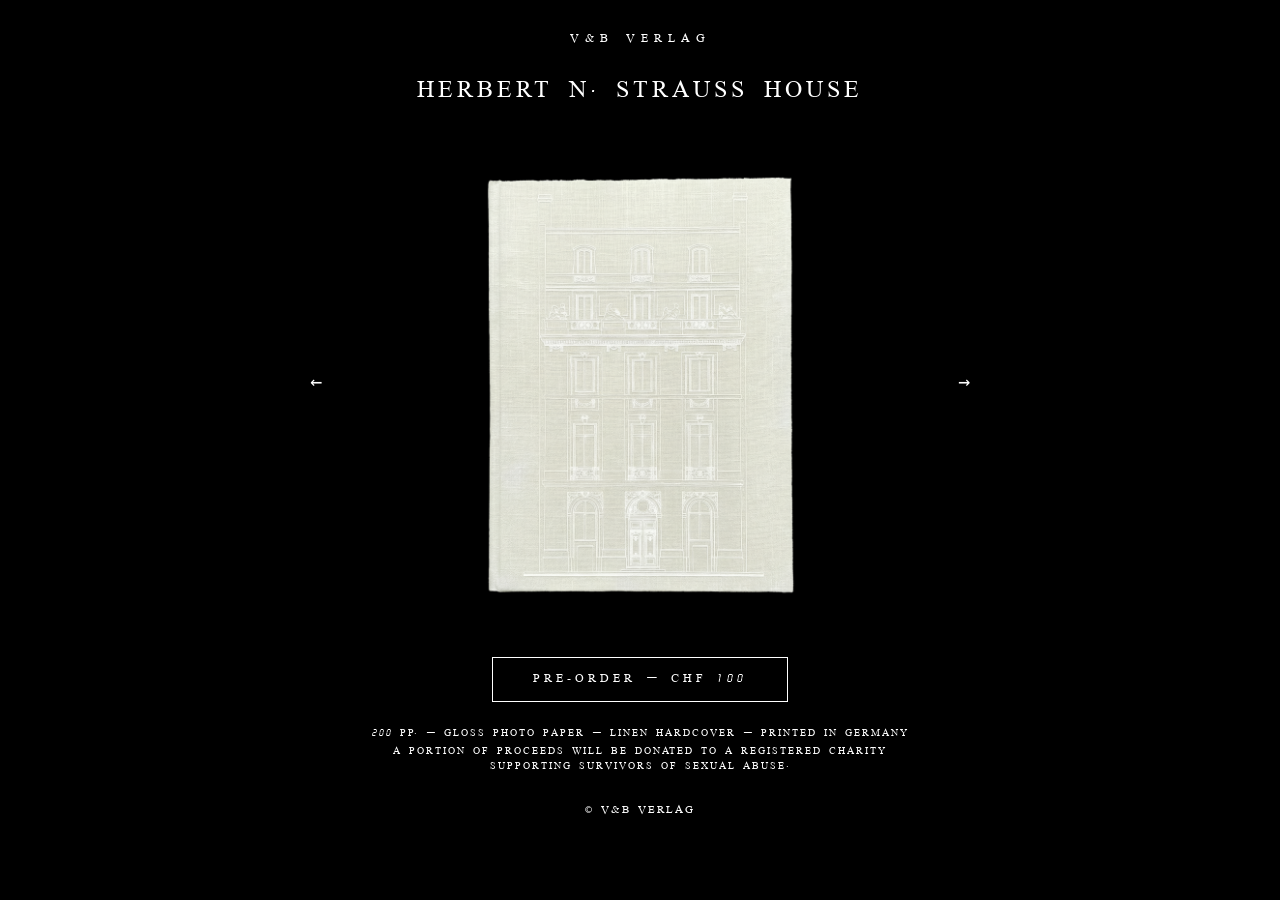
==== index.html @ 2a2129ce "Initial commit: Herbert N. Strauss House preorder landing page Co-Authored-By: Claude Opus 4.6 <nore" ====
<!DOCTYPE html>
<html lang="en">
<head>
    <meta charset="UTF-8">
    <meta name="viewport" content="width=device-width, initial-scale=1.0">
    <title>Herbert N. Strauss House — V&B Verlag</title>
    <style>
        @font-face {
            font-family: 'Digital';
            src: url('./Font/DIGITAL.ttf') format('truetype');
            font-weight: normal;
            font-style: normal;
        }

        * {
            margin: 0;
            padding: 0;
            box-sizing: border-box;
        }

        a {
            color: White;
        }

        html, body {
            height: 100%;
            overflow: hidden;
        }

        body {
            font-family: 'Digital', monospace;
            color: White;
            background: Black;
            text-align: center;
            text-transform: uppercase;
            display: flex;
            flex-direction: column;
            align-items: center;
            gap: 25px;
            padding: 30px 0;
        }

        /* ── TOP BAR ── */
        .publisher {
            font-size: 12px;
            color: White;
            letter-spacing: 6px;
            text-transform: uppercase;
            padding: 0 20px;
        }

        /* ── TITLE ── */
        h1 {
            font-family: 'Digital', monospace;
            font-size: 24px;
            font-weight: normal;
            color: White;
            text-transform: uppercase;
            letter-spacing: 4px;
            padding: 0 20px;
        }

        /* ── GALLERY ── */
        .gallery {
            position: relative;
            flex: 1;
            min-height: 0;
            max-width: 700px;
            max-height: 55vh;
            width: 100%;
            margin: 0 auto;
            overflow: hidden;
            touch-action: pan-y pinch-zoom;
            cursor: grab;
        }

        .gallery:active {
            cursor: grabbing;
        }

        .gallery-track {
            display: flex;
            transition: transform 0.3s ease;
            height: 100%;
        }

        .gallery-track img {
            flex: 0 0 100%;
            width: 100%;
            height: 100%;
            object-fit: contain;
            display: block;
            user-select: none;
            -webkit-user-drag: none;
        }

        .gallery-counter {
            font-size: 12px;
            letter-spacing: 2px;
            color: White;
            padding: 15px 0;
        }

        .gallery-nav {
            position: absolute;
            top: 0;
            left: 0;
            width: 100%;
            height: 100%;
            display: flex;
            justify-content: space-between;
            align-items: center;
            pointer-events: none;
            padding: 0 10px;
        }

        .gallery-nav button {
            background: none;
            border: none;
            font-family: 'Digital', monospace;
            font-size: 20px;
            padding: 10px;
            cursor: pointer;
            color: White;
            pointer-events: auto;
        }

        .gallery-nav button:hover {
            opacity: 0.5;
        }

        /* ── INFO (below gallery) ── */
        .info {
            max-width: 600px;
            margin: 0 auto;
            padding: 0 20px;
        }

        .specs {
            font-size: 10px;
            color: White;
            letter-spacing: 2px;
            margin-bottom: 3px;
            text-align: center;
        }

        .description {
            font-size: 14px;
            line-height: 2;
            letter-spacing: 1px;
            text-align: justify;
        }

        /* ── PREORDER ── */
        .preorder {
            padding: 0 20px;
        }

        .preorder h2 {
            font-family: 'Digital', monospace;
            font-size: 16px;
            font-weight: normal;
            text-transform: uppercase;
            letter-spacing: 4px;
            margin-bottom: 10px;
        }

        .price {
            font-size: 14px;
            letter-spacing: 2px;
            color: White;
            margin-bottom: 30px;
        }

        .preorder-btn {
            display: inline-block;
            background: none;
            color: White;
            font-family: 'Digital', monospace;
            font-size: 12px;
            text-transform: uppercase;
            letter-spacing: 4px;
            padding: 12px 40px;
            text-decoration: none;
            border: 1px solid White;
            cursor: pointer;
        }

        .preorder-btn:hover {
            background: White;
            color: Black;
        }

        .shipping-note {
            font-size: 11px;
            color: #999;
            margin-top: 15px;
            letter-spacing: 1px;
        }

        /* ── FOOTER ── */
        footer {
            padding: 0 20px;
            font-size: 11px;
            letter-spacing: 2px;
            color: White;
        }

        /* ── ABOUT OVERLAY ── */
        .publisher-link {
            color: White;
            text-decoration: none;
        }

        .publisher-link:hover {
            opacity: 0.5;
        }

        .about {
            display: none;
            position: fixed;
            inset: 0;
            background: Black;
            z-index: 9999;
            justify-content: center;
            align-items: center;
            flex-direction: column;
            padding: 40px;
        }

        .about p {
            font-size: 14px;
            letter-spacing: 2px;
            line-height: 2;
            max-width: 500px;
        }

        .about-close {
            position: absolute;
            top: 30px;
            right: 30px;
            background: none;
            border: none;
            color: White;
            font-family: 'Digital', monospace;
            font-size: 16px;
            cursor: pointer;
            letter-spacing: 2px;
        }

        .about-close:hover {
            opacity: 0.5;
        }

        /* ── RESPONSIVE ── */
        @media (max-width: 600px) {
            html, body {
                height: auto;
                overflow: auto;
            }
            body {
                display: block;
                padding: 40px 0;
            }
            .publisher {
                padding: 0 20px 30px;
            }
            h1 {
                font-size: 20px;
                letter-spacing: 2px;
                padding: 0 20px 30px;
            }
            .gallery {
                height: auto;
                flex: none;
                max-width: 100%;
                max-height: none;
            }
            .gallery-track {
                height: auto;
            }
            .gallery-track img {
                height: auto;
            }
            .preorder {
                padding: 30px 20px;
            }
            .info {
                padding: 10px 20px 30px;
            }
            .specs {
                font-size: 12px;
                margin-bottom: 10px;
            }
            footer {
                padding: 20px 20px;
            }
        }
    </style>
</head>
<body>

    <p class="publisher"><a href="#about" class="publisher-link" onclick="document.getElementById('about').style.display = document.getElementById('about').style.display === 'flex' ? 'none' : 'flex'; return false;">V&amp;B Verlag</a></p>

    <h1>Herbert N. Strauss House</h1>

    <!-- GALLERY -->
    <div class="gallery">
        <div class="gallery-track">
            <img src="./Images/01.png" alt="Herbert N. Strauss House">
            <img src="./Images/02.png" alt="Herbert N. Strauss House">
            <img src="./Images/03.png" alt="Herbert N. Strauss House">
            <img src="./Images/04.png" alt="Herbert N. Strauss House">
            <img src="./Images/05.png" alt="Herbert N. Strauss House">
            <img src="./Images/06.png" alt="Herbert N. Strauss House">
            <img src="./Images/07.png" alt="Herbert N. Strauss House">
            <img src="./Images/08.png" alt="Herbert N. Strauss House">
            <img src="./Images/09.png" alt="Herbert N. Strauss House">
            <img src="./Images/10.png" alt="Herbert N. Strauss House">
        </div>
        <div class="gallery-nav">
            <button onclick="prev()">←</button>
            <button onclick="next()">→</button>
        </div>
    </div>

    <!-- PREORDER -->
    <section class="preorder">
        <!-- Replace YOUR_STRIPE_PAYMENT_LINK with your Stripe Payment Link URL -->
        <!-- Create one at: https://dashboard.stripe.com/payment-links -->
        <a class="preorder-btn"
           href="YOUR_STRIPE_PAYMENT_LINK"
           target="_blank">
            Pre-order — CHF 100
        </a>
    </section>

    <!-- INFO -->
    <div class="info">
        <p class="specs">200 PP. — GLOSS PHOTO PAPER — LINEN HARDCOVER — PRINTED IN GERMANY</p>
        <p class="specs">A PORTION OF PROCEEDS WILL BE DONATED TO A REGISTERED CHARITY SUPPORTING SURVIVORS OF SEXUAL ABUSE.</p>
    </div>

    <footer>© V&amp;B Verlag</footer>

    <!-- ABOUT -->
    <div class="about" id="about">
        <button class="about-close" onclick="this.parentElement.style.display='none'">✕</button>
        <p>V&amp;B VERLAG IS AN ART BOOK PRESS</p>
    </div>

    <script>
        const track = document.querySelector('.gallery-track');
        const total = 10;
        let index = 0;

        function goTo(i) {
            index = Math.max(0, Math.min(i, total - 1));
            track.style.transform = 'translateX(-' + (index * 100) + '%)';
        }

        function next() { goTo(index + 1); }
        function prev() { goTo(index - 1); }

        // Touch swipe
        let startX = 0;
        let dragging = false;

        track.addEventListener('touchstart', function(e) {
            startX = e.touches[0].clientX;
            dragging = true;
        });

        track.addEventListener('touchend', function(e) {
            if (!dragging) return;
            dragging = false;
            const diff = startX - e.changedTouches[0].clientX;
            if (Math.abs(diff) > 50) {
                diff > 0 ? next() : prev();
            }
        });

        // Mouse drag
        let mouseStart = 0;
        let mouseDragging = false;

        track.addEventListener('mousedown', function(e) {
            mouseStart = e.clientX;
            mouseDragging = true;
            e.preventDefault();
        });

        document.addEventListener('mouseup', function(e) {
            if (!mouseDragging) return;
            mouseDragging = false;
            const diff = mouseStart - e.clientX;
            if (Math.abs(diff) > 50) {
                diff > 0 ? next() : prev();
            }
        });

        // Arrow keys
        document.addEventListener('keydown', function(e) {
            if (e.key === 'ArrowRight') next();
            if (e.key === 'ArrowLeft') prev();
        });
    </script>

</body>
</html>
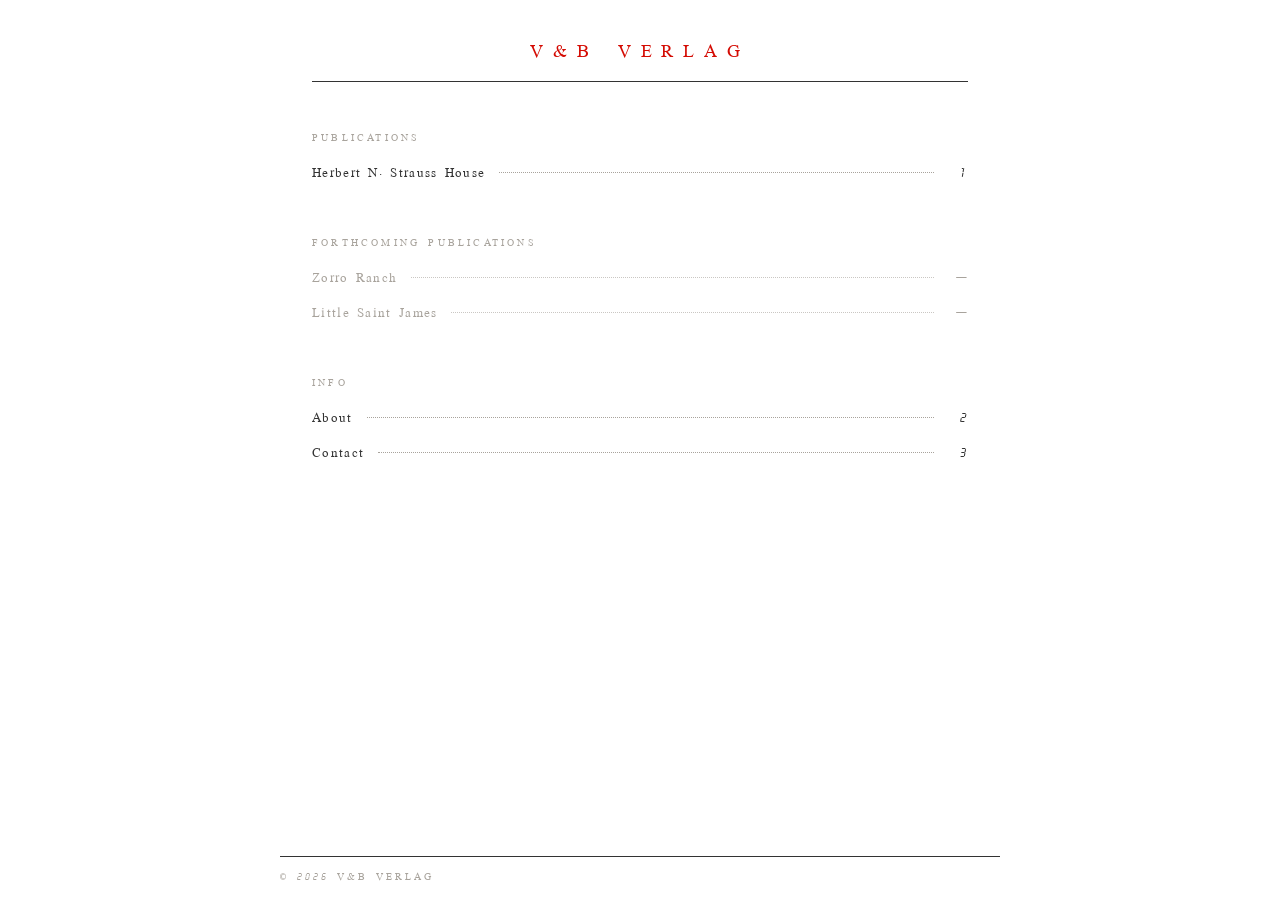
==== commit 1a4180dc: "Redesign site as multi-page editorial table-of-contents Move from a single-page black product page t" ====
--- a/index.html
+++ b/index.html
@@ -3,408 +3,76 @@
 <head>
     <meta charset="UTF-8">
     <meta name="viewport" content="width=device-width, initial-scale=1.0">
-    <title>Herbert N. Strauss House — V&B Verlag</title>
-    <style>
-        @font-face {
-            font-family: 'Digital';
-            src: url('./Font/DIGITAL.ttf') format('truetype');
-            font-weight: normal;
-            font-style: normal;
-        }
-
-        * {
-            margin: 0;
-            padding: 0;
-            box-sizing: border-box;
-        }
-
-        a {
-            color: White;
-        }
-
-        html, body {
-            height: 100%;
-            overflow: hidden;
-        }
-
-        body {
-            font-family: 'Digital', monospace;
-            color: White;
-            background: Black;
-            text-align: center;
-            text-transform: uppercase;
-            display: flex;
-            flex-direction: column;
-            align-items: center;
-            gap: 25px;
-            padding: 30px 0;
-        }
-
-        /* ── TOP BAR ── */
-        .publisher {
-            font-size: 12px;
-            color: White;
-            letter-spacing: 6px;
-            text-transform: uppercase;
-            padding: 0 20px;
-        }
-
-        /* ── TITLE ── */
-        h1 {
-            font-family: 'Digital', monospace;
-            font-size: 24px;
-            font-weight: normal;
-            color: White;
-            text-transform: uppercase;
-            letter-spacing: 4px;
-            padding: 0 20px;
-        }
-
-        /* ── GALLERY ── */
-        .gallery {
-            position: relative;
-            flex: 1;
-            min-height: 0;
-            max-width: 700px;
-            max-height: 55vh;
-            width: 100%;
-            margin: 0 auto;
-            overflow: hidden;
-            touch-action: pan-y pinch-zoom;
-            cursor: grab;
-        }
-
-        .gallery:active {
-            cursor: grabbing;
-        }
-
-        .gallery-track {
-            display: flex;
-            transition: transform 0.3s ease;
-            height: 100%;
-        }
-
-        .gallery-track img {
-            flex: 0 0 100%;
-            width: 100%;
-            height: 100%;
-            object-fit: contain;
-            display: block;
-            user-select: none;
-            -webkit-user-drag: none;
-        }
-
-        .gallery-counter {
-            font-size: 12px;
-            letter-spacing: 2px;
-            color: White;
-            padding: 15px 0;
-        }
-
-        .gallery-nav {
-            position: absolute;
-            top: 0;
-            left: 0;
-            width: 100%;
-            height: 100%;
-            display: flex;
-            justify-content: space-between;
-            align-items: center;
-            pointer-events: none;
-            padding: 0 10px;
-        }
-
-        .gallery-nav button {
-            background: none;
-            border: none;
-            font-family: 'Digital', monospace;
-            font-size: 20px;
-            padding: 10px;
-            cursor: pointer;
-            color: White;
-            pointer-events: auto;
-        }
-
-        .gallery-nav button:hover {
-            opacity: 0.5;
-        }
-
-        /* ── INFO (below gallery) ── */
-        .info {
-            max-width: 600px;
-            margin: 0 auto;
-            padding: 0 20px;
-        }
-
-        .specs {
-            font-size: 10px;
-            color: White;
-            letter-spacing: 2px;
-            margin-bottom: 3px;
-            text-align: center;
-        }
-
-        .description {
-            font-size: 14px;
-            line-height: 2;
-            letter-spacing: 1px;
-            text-align: justify;
-        }
-
-        /* ── PREORDER ── */
-        .preorder {
-            padding: 0 20px;
-        }
-
-        .preorder h2 {
-            font-family: 'Digital', monospace;
-            font-size: 16px;
-            font-weight: normal;
-            text-transform: uppercase;
-            letter-spacing: 4px;
-            margin-bottom: 10px;
-        }
-
-        .price {
-            font-size: 14px;
-            letter-spacing: 2px;
-            color: White;
-            margin-bottom: 30px;
-        }
-
-        .preorder-btn {
-            display: inline-block;
-            background: none;
-            color: White;
-            font-family: 'Digital', monospace;
-            font-size: 12px;
-            text-transform: uppercase;
-            letter-spacing: 4px;
-            padding: 12px 40px;
-            text-decoration: none;
-            border: 1px solid White;
-            cursor: pointer;
-        }
-
-        .preorder-btn:hover {
-            background: White;
-            color: Black;
-        }
-
-        .shipping-note {
-            font-size: 11px;
-            color: #999;
-            margin-top: 15px;
-            letter-spacing: 1px;
-        }
-
-        /* ── FOOTER ── */
-        footer {
-            padding: 0 20px;
-            font-size: 11px;
-            letter-spacing: 2px;
-            color: White;
-        }
-
-        /* ── ABOUT OVERLAY ── */
-        .publisher-link {
-            color: White;
-            text-decoration: none;
-        }
-
-        .publisher-link:hover {
-            opacity: 0.5;
-        }
-
-        .about {
-            display: none;
-            position: fixed;
-            inset: 0;
-            background: Black;
-            z-index: 9999;
-            justify-content: center;
-            align-items: center;
-            flex-direction: column;
-            padding: 40px;
-        }
-
-        .about p {
-            font-size: 14px;
-            letter-spacing: 2px;
-            line-height: 2;
-            max-width: 500px;
-        }
-
-        .about-close {
-            position: absolute;
-            top: 30px;
-            right: 30px;
-            background: none;
-            border: none;
-            color: White;
-            font-family: 'Digital', monospace;
-            font-size: 16px;
-            cursor: pointer;
-            letter-spacing: 2px;
-        }
-
-        .about-close:hover {
-            opacity: 0.5;
-        }
-
-        /* ── RESPONSIVE ── */
-        @media (max-width: 600px) {
-            html, body {
-                height: auto;
-                overflow: auto;
-            }
-            body {
-                display: block;
-                padding: 40px 0;
-            }
-            .publisher {
-                padding: 0 20px 30px;
-            }
-            h1 {
-                font-size: 20px;
-                letter-spacing: 2px;
-                padding: 0 20px 30px;
-            }
-            .gallery {
-                height: auto;
-                flex: none;
-                max-width: 100%;
-                max-height: none;
-            }
-            .gallery-track {
-                height: auto;
-            }
-            .gallery-track img {
-                height: auto;
-            }
-            .preorder {
-                padding: 30px 20px;
-            }
-            .info {
-                padding: 10px 20px 30px;
-            }
-            .specs {
-                font-size: 12px;
-                margin-bottom: 10px;
-            }
-            footer {
-                padding: 20px 20px;
-            }
-        }
-    </style>
+    <title>V&amp;B Verlag</title>
+    <link rel="stylesheet" href="./style.css">
 </head>
 <body>
 
-    <p class="publisher"><a href="#about" class="publisher-link" onclick="document.getElementById('about').style.display = document.getElementById('about').style.display === 'flex' ? 'none' : 'flex'; return false;">V&amp;B Verlag</a></p>
+    <header class="site-header">
+        <a href="./index.html" class="wordmark">V&amp;B Verlag</a>
+        <hr class="rule">
+    </header>
 
-    <h1>Herbert N. Strauss House</h1>
+    <main>
+        <section class="toc-section">
+            <h2 class="toc-section-label">Publications</h2>
+            <ol class="toc">
+                <li>
+                    <a href="./herbert-n-strauss-house.html">
+                        <span class="toc-title">Herbert N. Strauss House</span>
+                        <span class="toc-fill"></span>
+                        <span class="toc-num">1</span>
+                    </a>
+                </li>
+            </ol>
+        </section>
 
-    <!-- GALLERY -->
-    <div class="gallery">
-        <div class="gallery-track">
-            <img src="./Images/01.png" alt="Herbert N. Strauss House">
-            <img src="./Images/02.png" alt="Herbert N. Strauss House">
-            <img src="./Images/03.png" alt="Herbert N. Strauss House">
-            <img src="./Images/04.png" alt="Herbert N. Strauss House">
-            <img src="./Images/05.png" alt="Herbert N. Strauss House">
-            <img src="./Images/06.png" alt="Herbert N. Strauss House">
-            <img src="./Images/07.png" alt="Herbert N. Strauss House">
-            <img src="./Images/08.png" alt="Herbert N. Strauss House">
-            <img src="./Images/09.png" alt="Herbert N. Strauss House">
-            <img src="./Images/10.png" alt="Herbert N. Strauss House">
-        </div>
-        <div class="gallery-nav">
-            <button onclick="prev()">←</button>
-            <button onclick="next()">→</button>
-        </div>
-    </div>
+        <section class="toc-section">
+            <h2 class="toc-section-label">Forthcoming publications</h2>
+            <ol class="toc toc-muted">
+                <li>
+                    <div class="toc-row">
+                        <span class="toc-title">Zorro Ranch</span>
+                        <span class="toc-fill"></span>
+                        <span class="toc-num">&mdash;</span>
+                    </div>
+                </li>
+                <li>
+                    <div class="toc-row">
+                        <span class="toc-title">Little Saint James</span>
+                        <span class="toc-fill"></span>
+                        <span class="toc-num">&mdash;</span>
+                    </div>
+                </li>
+            </ol>
+        </section>
 
-    <!-- PREORDER -->
-    <section class="preorder">
-        <!-- Replace YOUR_STRIPE_PAYMENT_LINK with your Stripe Payment Link URL -->
-        <!-- Create one at: https://dashboard.stripe.com/payment-links -->
-        <a class="preorder-btn"
-           href="YOUR_STRIPE_PAYMENT_LINK"
-           target="_blank">
-            Pre-order — CHF 100
-        </a>
-    </section>
+        <section class="toc-section">
+            <h2 class="toc-section-label">Info</h2>
+            <ol class="toc">
+                <li>
+                    <a href="./about.html">
+                        <span class="toc-title">About</span>
+                        <span class="toc-fill"></span>
+                        <span class="toc-num">2</span>
+                    </a>
+                </li>
+                <li>
+                    <a href="./contact.html">
+                        <span class="toc-title">Contact</span>
+                        <span class="toc-fill"></span>
+                        <span class="toc-num">3</span>
+                    </a>
+                </li>
+            </ol>
+        </section>
+    </main>
 
-    <!-- INFO -->
-    <div class="info">
-        <p class="specs">200 PP. — GLOSS PHOTO PAPER — LINEN HARDCOVER — PRINTED IN GERMANY</p>
-        <p class="specs">A PORTION OF PROCEEDS WILL BE DONATED TO A REGISTERED CHARITY SUPPORTING SURVIVORS OF SEXUAL ABUSE.</p>
-    </div>
+    <footer class="site-footer">
+        <div class="site-footer-inner">© <span id="year">2026</span> V&amp;B Verlag</div>
+    </footer>
 
-    <footer>© V&amp;B Verlag</footer>
-
-    <!-- ABOUT -->
-    <div class="about" id="about">
-        <button class="about-close" onclick="this.parentElement.style.display='none'">✕</button>
-        <p>V&amp;B VERLAG IS AN ART BOOK PRESS</p>
-    </div>
-
-    <script>
-        const track = document.querySelector('.gallery-track');
-        const total = 10;
-        let index = 0;
-
-        function goTo(i) {
-            index = Math.max(0, Math.min(i, total - 1));
-            track.style.transform = 'translateX(-' + (index * 100) + '%)';
-        }
-
-        function next() { goTo(index + 1); }
-        function prev() { goTo(index - 1); }
-
-        // Touch swipe
-        let startX = 0;
-        let dragging = false;
-
-        track.addEventListener('touchstart', function(e) {
-            startX = e.touches[0].clientX;
-            dragging = true;
-        });
-
-        track.addEventListener('touchend', function(e) {
-            if (!dragging) return;
-            dragging = false;
-            const diff = startX - e.changedTouches[0].clientX;
-            if (Math.abs(diff) > 50) {
-                diff > 0 ? next() : prev();
-            }
-        });
-
-        // Mouse drag
-        let mouseStart = 0;
-        let mouseDragging = false;
-
-        track.addEventListener('mousedown', function(e) {
-            mouseStart = e.clientX;
-            mouseDragging = true;
-            e.preventDefault();
-        });
-
-        document.addEventListener('mouseup', function(e) {
-            if (!mouseDragging) return;
-            mouseDragging = false;
-            const diff = mouseStart - e.clientX;
-            if (Math.abs(diff) > 50) {
-                diff > 0 ? next() : prev();
-            }
-        });
-
-        // Arrow keys
-        document.addEventListener('keydown', function(e) {
-            if (e.key === 'ArrowRight') next();
-            if (e.key === 'ArrowLeft') prev();
-        });
-    </script>
+    <script>document.getElementById('year').textContent = new Date().getFullYear();</script>
 
 </body>
 </html>
--- a/style.css
+++ b/style.css
@@ -0,0 +1,362 @@
+/* ── FONT ── */
+@font-face {
+    font-family: 'Digital';
+    src: url('./Font/DIGITAL.ttf') format('truetype');
+    font-weight: normal;
+    font-style: normal;
+    font-display: swap;
+}
+
+/* ── TOKENS ── */
+:root {
+    --bg: #FFFFFF;
+    --ink: #333333;
+    --red: #D40B03;
+    --muted: #A8A39C;
+}
+
+/* ── RESET ── */
+*, *::before, *::after {
+    margin: 0;
+    padding: 0;
+    box-sizing: border-box;
+}
+
+html, body {
+    background: var(--bg);
+    color: var(--ink);
+}
+
+body {
+    font-family: 'Digital', monospace;
+    font-size: 14px;
+    line-height: 1.5;
+    max-width: 720px;
+    margin: 0 auto;
+    padding: 40px 32px 80px;
+}
+
+a {
+    color: inherit;
+    text-decoration: none;
+}
+
+ol, ul {
+    list-style: none;
+}
+
+/* ── HEADER ── */
+.site-header {
+    margin-bottom: 50px;
+    text-align: center;
+}
+
+.wordmark {
+    display: inline-block;
+    font-family: 'Digital', monospace;
+    font-size: 18px;
+    color: var(--red);
+    text-transform: uppercase;
+    letter-spacing: 0.55em;
+    text-decoration: none;
+}
+
+.wordmark:hover { opacity: 0.7; }
+
+.rule {
+    border: 0;
+    border-top: 1px solid var(--ink);
+    margin: 14px 0 0;
+}
+
+/* ── TABLE OF CONTENTS (dotted leaders) ── */
+.toc li {
+    margin: 0;
+}
+
+.toc li a,
+.toc li > .toc-row {
+    display: flex;
+    align-items: baseline;
+    text-decoration: none;
+    color: inherit;
+    padding: 8px 0;
+}
+
+.toc-title {
+    flex: 0 1 auto;
+    font-size: 13px;
+    letter-spacing: 0.1em;
+    white-space: nowrap;
+    padding-right: 8px;
+}
+
+.toc-fill {
+    flex: 1 1 auto;
+    margin: 0 6px;
+    border-bottom: 1.5px dotted var(--muted);
+    transform: translateY(-4px);
+    min-width: 30px;
+}
+
+.toc-num {
+    flex: 0 0 auto;
+    font-size: 13px;
+    letter-spacing: 0.1em;
+    padding-left: 8px;
+    text-align: right;
+    min-width: 28px;
+}
+
+.toc li a:hover .toc-title,
+.toc li a:hover .toc-num {
+    color: var(--red);
+}
+
+.toc li a:hover .toc-fill {
+    border-bottom-color: var(--red);
+}
+
+/* Muted variant for forthcoming */
+.toc-muted .toc-title,
+.toc-muted .toc-num {
+    color: var(--muted);
+}
+
+.toc-muted .toc-fill {
+    border-bottom-color: var(--muted);
+    opacity: 0.6;
+}
+
+/* ── TOC SECTIONS (Publications / Forthcoming / Info) ── */
+.toc-section {
+    margin-bottom: 44px;
+}
+
+.toc-section:last-child {
+    margin-bottom: 0;
+}
+
+.toc-section-label {
+    font-family: 'Digital', monospace;
+    font-size: 10px;
+    font-weight: normal;
+    letter-spacing: 0.32em;
+    text-transform: uppercase;
+    color: var(--muted);
+    margin-bottom: 10px;
+}
+
+/* ── PAGE HEADING (sub-pages) ── */
+.page-heading {
+    font-family: 'Digital', monospace;
+    font-size: 16px;
+    font-weight: normal;
+    letter-spacing: 0.04em;
+    color: var(--ink);
+    margin-bottom: 36px;
+}
+
+/* ── SECTION LABEL (DESCRIPTION / PHYSICAL DESCRIPTION) ── */
+.section-label {
+    font-size: 10px;
+    letter-spacing: 0.32em;
+    text-transform: uppercase;
+    color: var(--muted);
+    margin-bottom: 18px;
+}
+
+/* ── DESCRIPTION (body / paragraph block) ── */
+.description {
+    margin-bottom: 56px;
+    max-width: 560px;
+}
+
+.description-body {
+    font-size: 14px;
+    letter-spacing: 0.02em;
+    line-height: 1.9;
+    color: var(--ink);
+    text-align: justify;
+}
+
+.description-body p {
+    margin-bottom: 16px;
+}
+
+.description-body p:last-child {
+    margin-bottom: 0;
+}
+
+/* ── PRE-ORDER ── */
+.preorder {
+    margin-bottom: 24px;
+    text-align: center;
+}
+
+.btn {
+    display: inline-block;
+    background: var(--bg);
+    color: var(--ink);
+    font-family: 'Digital', monospace;
+    font-size: 12px;
+    text-transform: uppercase;
+    letter-spacing: 0.32em;
+    padding: 14px 32px;
+    text-decoration: none;
+    border: 1px solid var(--ink);
+    cursor: pointer;
+    transition: background 0.2s, color 0.2s;
+}
+
+.btn:hover {
+    background: var(--ink);
+    color: var(--bg);
+}
+
+/* ── CONTACT FORM ── */
+.contact-form {
+    width: 100%;
+}
+
+.form-field {
+    display: block;
+    width: 100%;
+    padding: 12px 14px;
+    margin-bottom: 14px;
+    background: var(--bg);
+    border: 1px solid var(--ink);
+    color: var(--ink);
+    font-family: 'Digital', monospace;
+    font-size: 13px;
+    letter-spacing: 0.05em;
+    line-height: 1.5;
+    border-radius: 0;
+    outline: none;
+    transition: border-color 0.2s;
+}
+
+.form-field:focus {
+    border-color: var(--red);
+}
+
+.form-field::placeholder {
+    color: var(--muted);
+    text-transform: uppercase;
+    letter-spacing: 0.22em;
+    font-size: 11px;
+}
+
+textarea.form-field {
+    resize: vertical;
+    min-height: 140px;
+}
+
+.form-submit {
+    text-align: center;
+    margin-top: 28px;
+}
+
+/* ── GALLERY (book detail page) ── */
+.gallery {
+    position: relative;
+    width: 100%;
+    height: 60vh;
+    min-height: 360px;
+    max-height: 560px;
+    margin: 0 0 16px;
+    overflow: hidden;
+    touch-action: pan-y pinch-zoom;
+    cursor: grab;
+}
+
+.gallery:active { cursor: grabbing; }
+
+.gallery-track {
+    display: flex;
+    transition: transform 0.3s ease;
+    height: 100%;
+}
+
+.gallery-track img {
+    flex: 0 0 100%;
+    width: 100%;
+    height: 100%;
+    object-fit: contain;
+    display: block;
+    user-select: none;
+    -webkit-user-drag: none;
+}
+
+.gallery-nav {
+    position: absolute;
+    top: 0;
+    left: 0;
+    width: 100%;
+    height: 100%;
+    display: flex;
+    justify-content: space-between;
+    align-items: center;
+    pointer-events: none;
+    padding: 0 4px;
+}
+
+.gallery-nav button {
+    background: none;
+    border: none;
+    font-family: 'Digital', monospace;
+    font-size: 22px;
+    padding: 10px;
+    cursor: pointer;
+    color: var(--ink);
+    pointer-events: auto;
+    opacity: 0.4;
+    transition: opacity 0.2s;
+}
+
+.gallery-nav button:hover { opacity: 1; }
+
+/* ── FOOTER (fixed) ── */
+.site-footer {
+    position: fixed;
+    bottom: 0;
+    left: 0;
+    right: 0;
+    background: var(--bg);
+    padding: 0 32px;
+    z-index: 10;
+}
+
+.site-footer-inner {
+    max-width: 720px;
+    margin: 0 auto;
+    padding: 14px 0;
+    border-top: 1px solid var(--ink);
+    font-size: 10px;
+    letter-spacing: 0.3em;
+    text-transform: uppercase;
+    color: var(--muted);
+}
+
+/* ── RESPONSIVE ── */
+@media (max-width: 600px) {
+    body {
+        padding: 28px 20px 40px;
+    }
+    .site-header { margin-bottom: 40px; }
+    .wordmark {
+        font-size: 14px;
+        letter-spacing: 0.4em;
+    }
+    .toc-title, .toc-num {
+        font-size: 12px;
+    }
+    .gallery {
+        height: auto;
+        min-height: 0;
+        max-height: none;
+        aspect-ratio: 4 / 3;
+    }
+    .description-body { font-size: 14px; }
+    .forthcoming-label { margin-top: 40px; }
+}
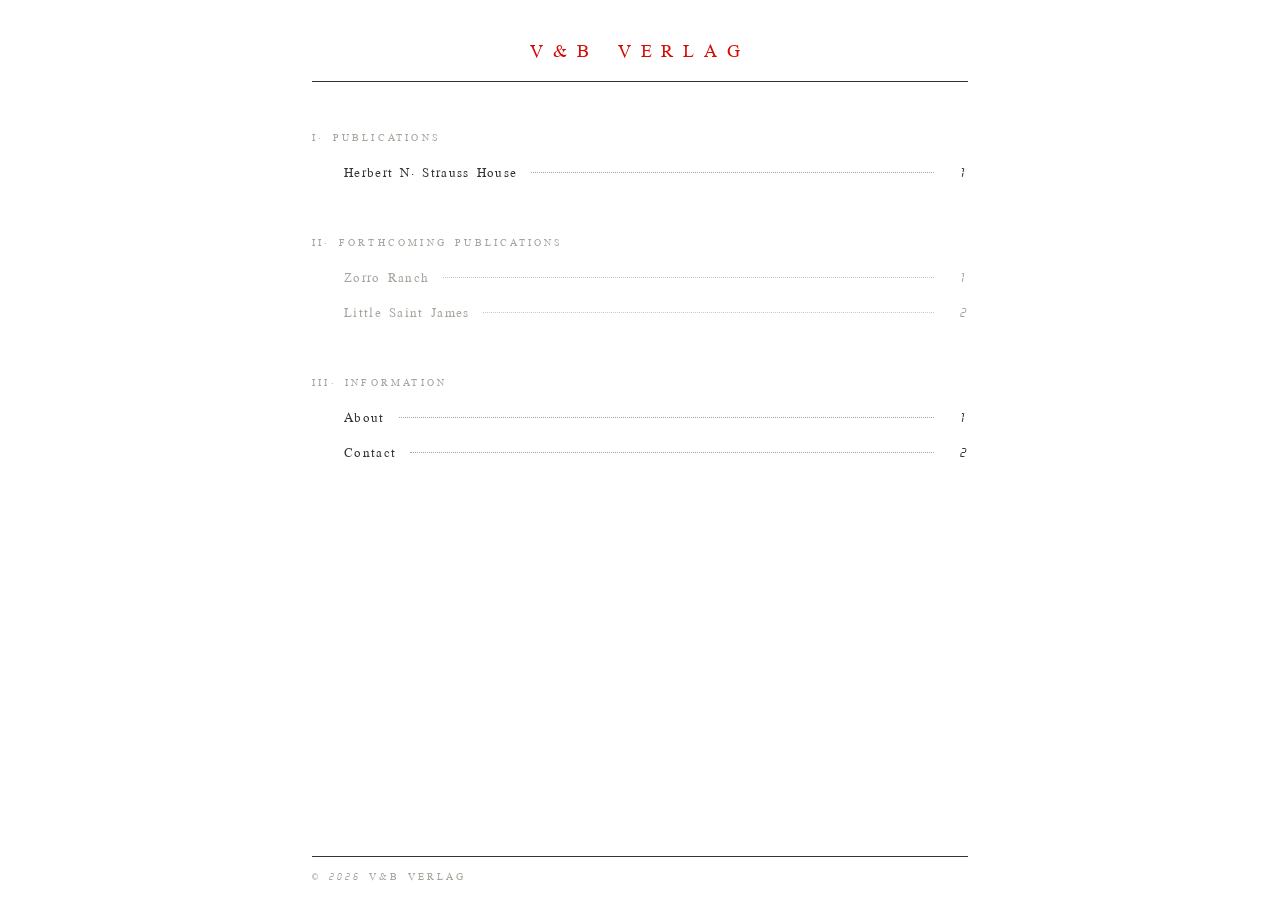
==== commit 4dd93ef7: "Restructure landing TOC with Roman numerals and per-section numbering Section headers now read I. Pu" ====
--- a/index.html
+++ b/index.html
@@ -15,7 +15,7 @@
 
     <main>
         <section class="toc-section">
-            <h2 class="toc-section-label">Publications</h2>
+            <h2 class="toc-section-label">I. Publications</h2>
             <ol class="toc">
                 <li>
                     <a href="./herbert-n-strauss-house.html">
@@ -28,40 +28,40 @@
         </section>
 
         <section class="toc-section">
-            <h2 class="toc-section-label">Forthcoming publications</h2>
+            <h2 class="toc-section-label">II. Forthcoming Publications</h2>
             <ol class="toc toc-muted">
                 <li>
                     <div class="toc-row">
                         <span class="toc-title">Zorro Ranch</span>
                         <span class="toc-fill"></span>
-                        <span class="toc-num">&mdash;</span>
+                        <span class="toc-num">1</span>
                     </div>
                 </li>
                 <li>
                     <div class="toc-row">
                         <span class="toc-title">Little Saint James</span>
                         <span class="toc-fill"></span>
-                        <span class="toc-num">&mdash;</span>
+                        <span class="toc-num">2</span>
                     </div>
                 </li>
             </ol>
         </section>
 
         <section class="toc-section">
-            <h2 class="toc-section-label">Info</h2>
+            <h2 class="toc-section-label">III. Information</h2>
             <ol class="toc">
                 <li>
                     <a href="./about.html">
                         <span class="toc-title">About</span>
                         <span class="toc-fill"></span>
-                        <span class="toc-num">2</span>
+                        <span class="toc-num">1</span>
                     </a>
                 </li>
                 <li>
                     <a href="./contact.html">
                         <span class="toc-title">Contact</span>
                         <span class="toc-fill"></span>
-                        <span class="toc-num">3</span>
+                        <span class="toc-num">2</span>
                     </a>
                 </li>
             </ol>
--- a/style.css
+++ b/style.css
@@ -147,6 +147,10 @@
     margin-bottom: 10px;
 }
 
+.toc-section .toc {
+    padding-left: 32px;
+}
+
 /* ── PAGE HEADING (sub-pages) ── */
 .page-heading {
     font-family: 'Digital', monospace;
@@ -154,7 +158,7 @@
     font-weight: normal;
     letter-spacing: 0.04em;
     color: var(--ink);
-    margin-bottom: 36px;
+    margin-bottom: 32px;
 }
 
 /* ── SECTION LABEL (DESCRIPTION / PHYSICAL DESCRIPTION) ── */
@@ -169,7 +173,6 @@
 /* ── DESCRIPTION (body / paragraph block) ── */
 .description {
     margin-bottom: 56px;
-    max-width: 560px;
 }
 
 .description-body {
@@ -181,7 +184,7 @@
 }
 
 .description-body p {
-    margin-bottom: 16px;
+    margin-bottom: 20px;
 }
 
 .description-body p:last-child {
@@ -190,8 +193,14 @@
 
 /* ── PRE-ORDER ── */
 .preorder {
-    margin-bottom: 24px;
+    margin: 48px 0 80px;
     text-align: center;
+}
+
+.preorder .btn {
+    display: block;
+    width: 100%;
+    padding: 18px 32px;
 }
 
 .btn {
@@ -210,8 +219,8 @@
 }
 
 .btn:hover {
-    background: var(--ink);
-    color: var(--bg);
+    color: var(--red);
+    border-color: var(--red);
 }
 
 /* ── CONTACT FORM ── */
@@ -261,10 +270,8 @@
 .gallery {
     position: relative;
     width: 100%;
-    height: 60vh;
-    min-height: 360px;
-    max-height: 560px;
-    margin: 0 0 16px;
+    aspect-ratio: 16 / 9;
+    margin: 0;
     overflow: hidden;
     touch-action: pan-y pinch-zoom;
     cursor: grab;
@@ -316,20 +323,20 @@
 
 .gallery-nav button:hover { opacity: 1; }
 
-/* ── FOOTER (fixed) ── */
+/* ── FOOTER (fixed, body-shaped so its rule matches the header rule) ── */
 .site-footer {
     position: fixed;
     bottom: 0;
-    left: 0;
-    right: 0;
+    left: 50%;
+    transform: translateX(-50%);
+    width: 100%;
+    max-width: 720px;
     background: var(--bg);
     padding: 0 32px;
     z-index: 10;
 }
 
 .site-footer-inner {
-    max-width: 720px;
-    margin: 0 auto;
     padding: 14px 0;
     border-top: 1px solid var(--ink);
     font-size: 10px;
@@ -341,22 +348,27 @@
 /* ── RESPONSIVE ── */
 @media (max-width: 600px) {
     body {
-        padding: 28px 20px 40px;
-    }
-    .site-header { margin-bottom: 40px; }
+        padding: 24px 20px 80px;
+    }
+    .site-footer {
+        padding: 0 20px;  /* match body sides so header rule and footer rule are the same width */
+    }
+    .site-header { margin-bottom: 36px; }
     .wordmark {
         font-size: 14px;
         letter-spacing: 0.4em;
     }
+    .page-heading {
+        font-size: 15px;
+        margin-bottom: 24px;
+    }
+    .toc-section { margin-bottom: 36px; }
+    .toc-section-label { margin-bottom: 8px; }
     .toc-title, .toc-num {
         font-size: 12px;
     }
-    .gallery {
-        height: auto;
-        min-height: 0;
-        max-height: none;
-        aspect-ratio: 4 / 3;
-    }
+    .description { margin-bottom: 48px; }
     .description-body { font-size: 14px; }
-    .forthcoming-label { margin-top: 40px; }
-}
+    .description-body p { margin-bottom: 18px; }
+    .preorder { margin: 32px 0 56px; }
+}
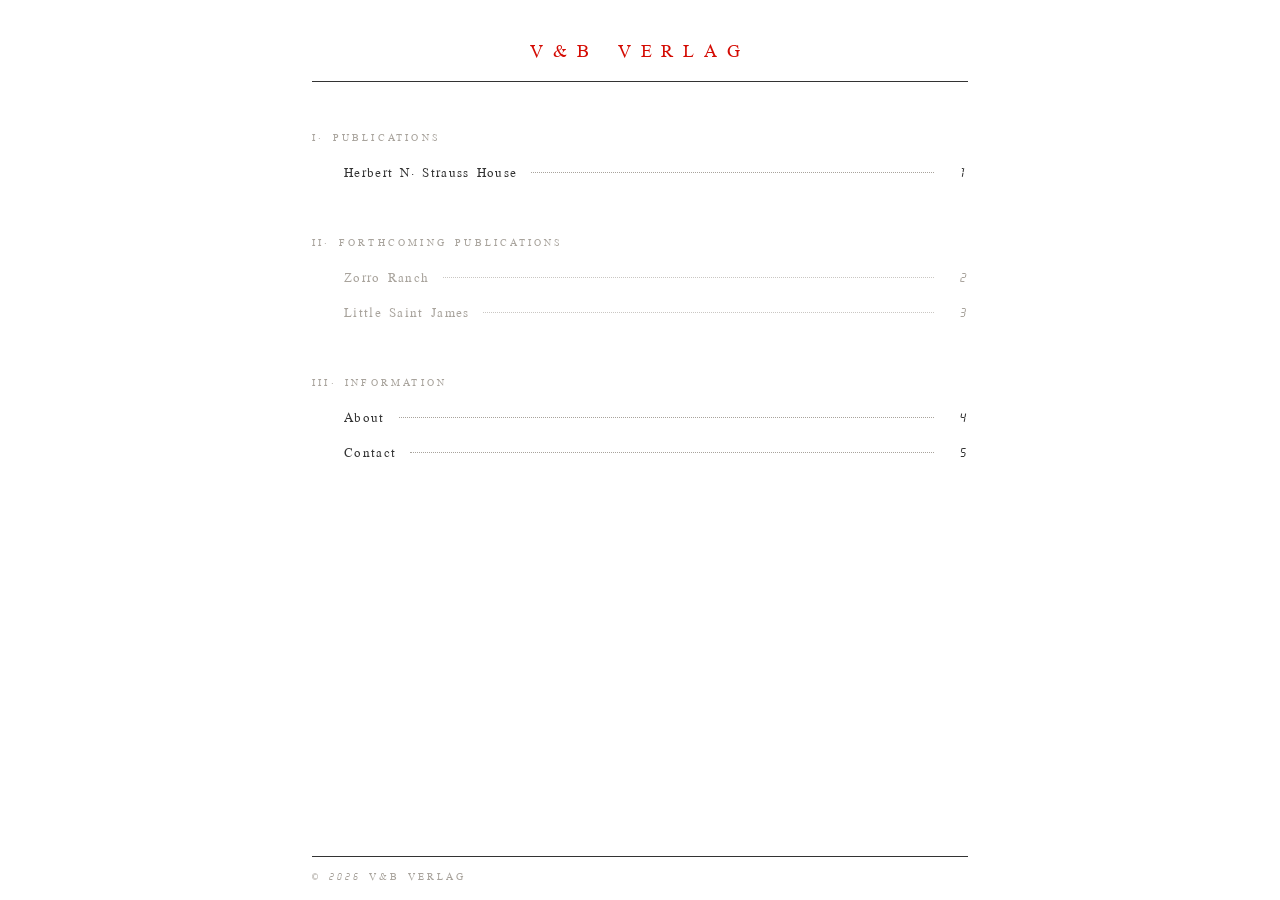
==== commit 6c24527a: "Unify page-heading styling and renumber TOC continuously Page headings on Herbert / About / Contact " ====
--- a/index.html
+++ b/index.html
@@ -34,14 +34,14 @@
                     <div class="toc-row">
                         <span class="toc-title">Zorro Ranch</span>
                         <span class="toc-fill"></span>
-                        <span class="toc-num">1</span>
+                        <span class="toc-num">2</span>
                     </div>
                 </li>
                 <li>
                     <div class="toc-row">
                         <span class="toc-title">Little Saint James</span>
                         <span class="toc-fill"></span>
-                        <span class="toc-num">2</span>
+                        <span class="toc-num">3</span>
                     </div>
                 </li>
             </ol>
@@ -54,14 +54,14 @@
                     <a href="./about.html">
                         <span class="toc-title">About</span>
                         <span class="toc-fill"></span>
-                        <span class="toc-num">1</span>
+                        <span class="toc-num">4</span>
                     </a>
                 </li>
                 <li>
                     <a href="./contact.html">
                         <span class="toc-title">Contact</span>
                         <span class="toc-fill"></span>
-                        <span class="toc-num">2</span>
+                        <span class="toc-num">5</span>
                     </a>
                 </li>
             </ol>
--- a/style.css
+++ b/style.css
@@ -154,10 +154,11 @@
 /* ── PAGE HEADING (sub-pages) ── */
 .page-heading {
     font-family: 'Digital', monospace;
-    font-size: 16px;
+    font-size: 10px;
     font-weight: normal;
-    letter-spacing: 0.04em;
-    color: var(--ink);
+    letter-spacing: 0.32em;
+    text-transform: uppercase;
+    color: var(--muted);
     margin-bottom: 32px;
 }
 
@@ -359,7 +360,6 @@
         letter-spacing: 0.4em;
     }
     .page-heading {
-        font-size: 15px;
         margin-bottom: 24px;
     }
     .toc-section { margin-bottom: 36px; }
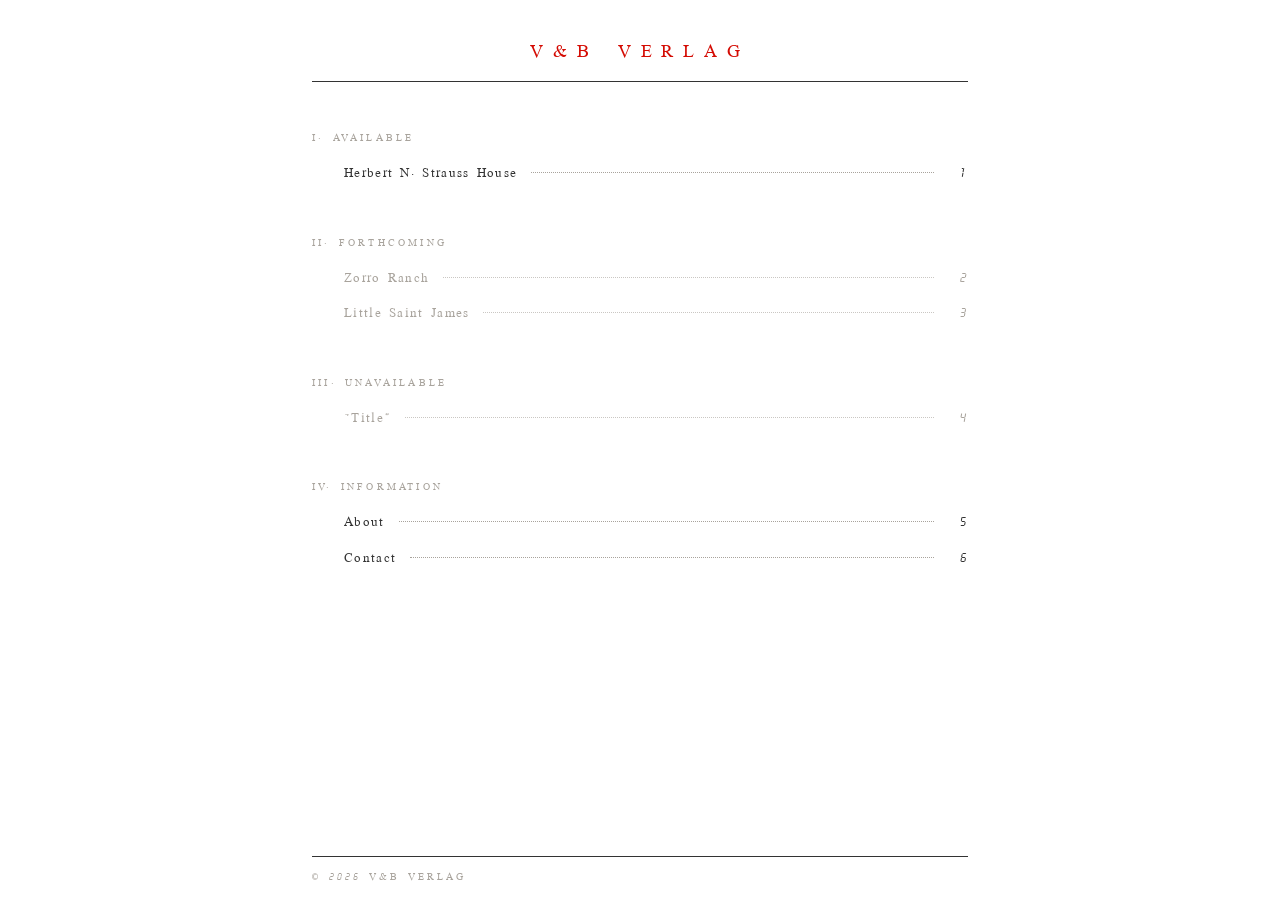
==== commit b6dc8726: "Add Unavailable section and rename TOC sections Restructure landing TOC to four sections: I. Availab" ====
--- a/index.html
+++ b/index.html
@@ -15,7 +15,7 @@
 
     <main>
         <section class="toc-section">
-            <h2 class="toc-section-label">I. Publications</h2>
+            <h2 class="toc-section-label">I. Available</h2>
             <ol class="toc">
                 <li>
                     <a href="./herbert-n-strauss-house.html">
@@ -28,7 +28,7 @@
         </section>
 
         <section class="toc-section">
-            <h2 class="toc-section-label">II. Forthcoming Publications</h2>
+            <h2 class="toc-section-label">II. Forthcoming</h2>
             <ol class="toc toc-muted">
                 <li>
                     <div class="toc-row">
@@ -48,20 +48,33 @@
         </section>
 
         <section class="toc-section">
-            <h2 class="toc-section-label">III. Information</h2>
+            <h2 class="toc-section-label">III. Unavailable</h2>
+            <ol class="toc toc-muted">
+                <li>
+                    <div class="toc-row">
+                        <span class="toc-title">[Title]</span>
+                        <span class="toc-fill"></span>
+                        <span class="toc-num">4</span>
+                    </div>
+                </li>
+            </ol>
+        </section>
+
+        <section class="toc-section">
+            <h2 class="toc-section-label">IV. Information</h2>
             <ol class="toc">
                 <li>
                     <a href="./about.html">
                         <span class="toc-title">About</span>
                         <span class="toc-fill"></span>
-                        <span class="toc-num">4</span>
+                        <span class="toc-num">5</span>
                     </a>
                 </li>
                 <li>
                     <a href="./contact.html">
                         <span class="toc-title">Contact</span>
                         <span class="toc-fill"></span>
-                        <span class="toc-num">5</span>
+                        <span class="toc-num">6</span>
                     </a>
                 </li>
             </ol>
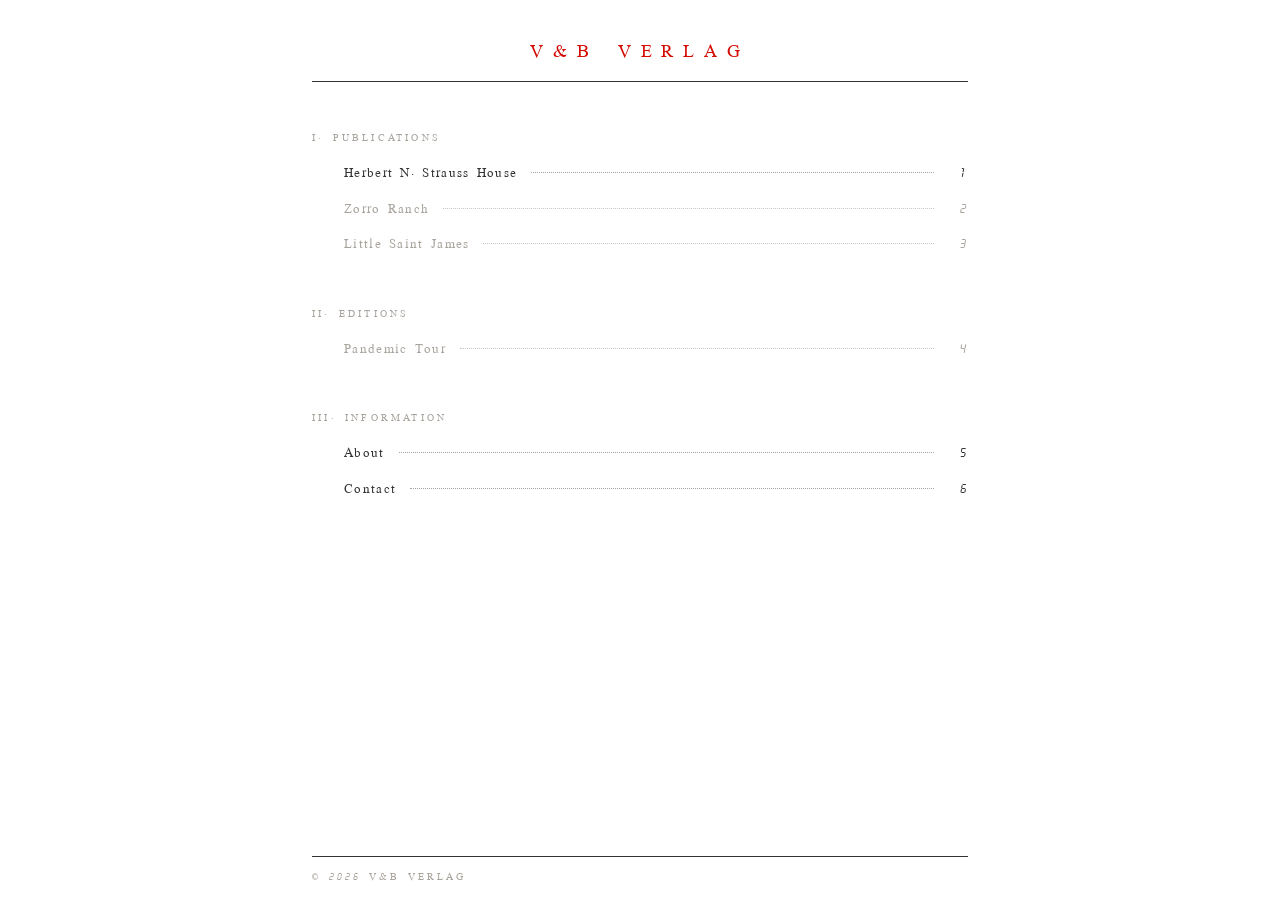
==== commit 545f611f: "Restructure TOC: Publications / Editions / Information Three sections again, but with mixed-state Pu" ====
--- a/index.html
+++ b/index.html
@@ -15,7 +15,7 @@
 
     <main>
         <section class="toc-section">
-            <h2 class="toc-section-label">I. Available</h2>
+            <h2 class="toc-section-label">I. Publications</h2>
             <ol class="toc">
                 <li>
                     <a href="./herbert-n-strauss-house.html">
@@ -24,20 +24,14 @@
                         <span class="toc-num">1</span>
                     </a>
                 </li>
-            </ol>
-        </section>
-
-        <section class="toc-section">
-            <h2 class="toc-section-label">II. Forthcoming</h2>
-            <ol class="toc toc-muted">
-                <li>
+                <li class="muted">
                     <div class="toc-row">
                         <span class="toc-title">Zorro Ranch</span>
                         <span class="toc-fill"></span>
                         <span class="toc-num">2</span>
                     </div>
                 </li>
-                <li>
+                <li class="muted">
                     <div class="toc-row">
                         <span class="toc-title">Little Saint James</span>
                         <span class="toc-fill"></span>
@@ -48,11 +42,11 @@
         </section>
 
         <section class="toc-section">
-            <h2 class="toc-section-label">III. Unavailable</h2>
+            <h2 class="toc-section-label">II. Editions</h2>
             <ol class="toc toc-muted">
                 <li>
                     <div class="toc-row">
-                        <span class="toc-title">[Title]</span>
+                        <span class="toc-title">Pandemic Tour</span>
                         <span class="toc-fill"></span>
                         <span class="toc-num">4</span>
                     </div>
@@ -61,7 +55,7 @@
         </section>
 
         <section class="toc-section">
-            <h2 class="toc-section-label">IV. Information</h2>
+            <h2 class="toc-section-label">III. Information</h2>
             <ol class="toc">
                 <li>
                     <a href="./about.html">
--- a/style.css
+++ b/style.css
@@ -117,13 +117,16 @@
     border-bottom-color: var(--red);
 }
 
-/* Muted variant for forthcoming */
+/* Muted variant — applied to a whole list (.toc-muted) or a single row (li.muted) */
 .toc-muted .toc-title,
-.toc-muted .toc-num {
-    color: var(--muted);
-}
-
-.toc-muted .toc-fill {
+.toc li.muted .toc-title,
+.toc-muted .toc-num,
+.toc li.muted .toc-num {
+    color: var(--muted);
+}
+
+.toc-muted .toc-fill,
+.toc li.muted .toc-fill {
     border-bottom-color: var(--muted);
     opacity: 0.6;
 }
